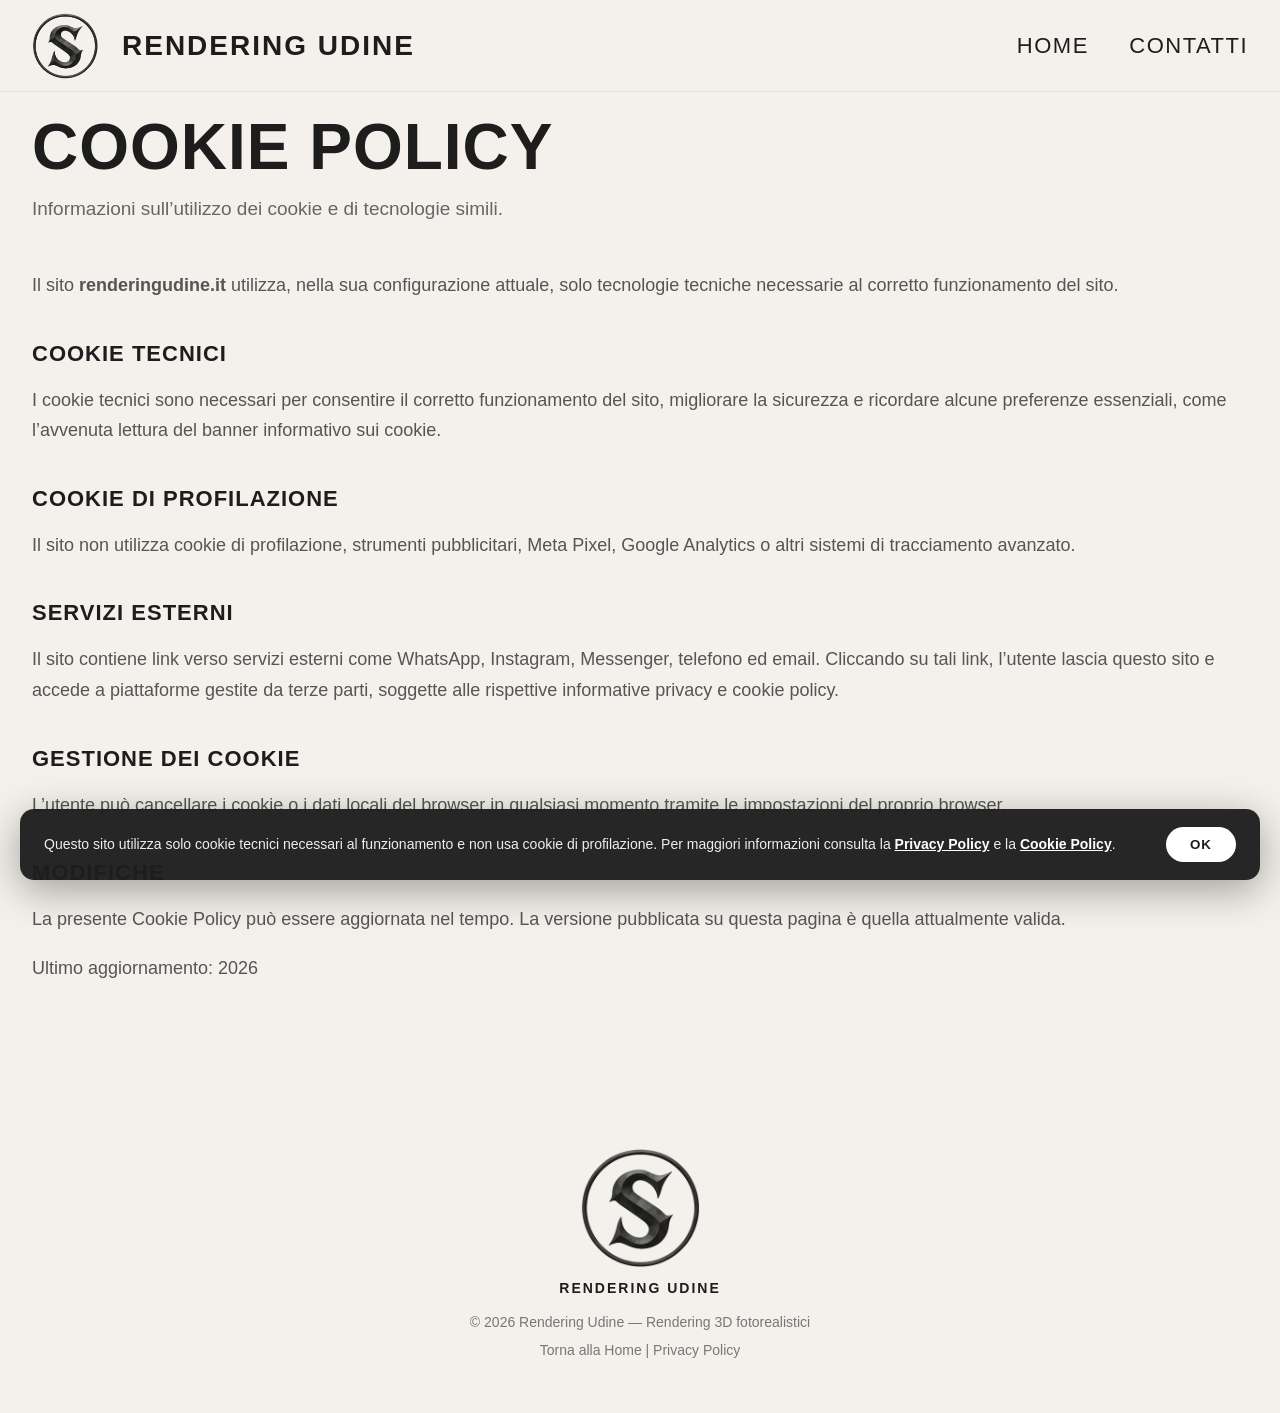
==== cookie.html @ ce7961ab "Add files via upload" ====
<!DOCTYPE html>
<html lang="it">
<head>
	<meta charset="UTF-8" />
	<meta name="viewport" content="width=device-width, initial-scale=1.0" />

	<title>Cookie Policy | Rendering Udine</title>
	<meta name="description" content="Cookie Policy del sito Rendering Udine: informazioni sui cookie tecnici e sui servizi utilizzati.">

	<link rel="stylesheet" href="style.css">
</head>

<body>

	<header>
		<div class="navbar">

			<div class="logo-area">
				<img src="assets/images/logoS.png" alt="Logo Rendering Udine" style="--w: 66px; --h: 66px; --mw: 40px; --mh: 40px;">
				<div class="logo-text">Rendering Udine</div>
			</div>

			<nav>
				<a href="index.html">Home</a>
				<a href="index.html#contatti">Contatti</a>
			</nav>

		</div>
	</header>

	<section class="privacy-page">
		<div class="section-title">
			<h2>Cookie Policy</h2>
			<p>Informazioni sull’utilizzo dei cookie e di tecnologie simili.</p>
		</div>

		<div class="privacy-content">

			<p>
				Il sito <strong>renderingudine.it</strong> utilizza, nella sua configurazione attuale,
				solo tecnologie tecniche necessarie al corretto funzionamento del sito.
			</p>

			<h3>Cookie tecnici</h3>
			<p>
				I cookie tecnici sono necessari per consentire il corretto funzionamento del sito,
				migliorare la sicurezza e ricordare alcune preferenze essenziali, come l’avvenuta
				lettura del banner informativo sui cookie.
			</p>

			<h3>Cookie di profilazione</h3>
			<p>
				Il sito non utilizza cookie di profilazione, strumenti pubblicitari, Meta Pixel,
				Google Analytics o altri sistemi di tracciamento avanzato.
			</p>

			<h3>Servizi esterni</h3>
			<p>
				Il sito contiene link verso servizi esterni come WhatsApp, Instagram, Messenger,
				telefono ed email. Cliccando su tali link, l’utente lascia questo sito e accede
				a piattaforme gestite da terze parti, soggette alle rispettive informative privacy
				e cookie policy.
			</p>

			<h3>Gestione dei cookie</h3>
			<p>
				L’utente può cancellare i cookie o i dati locali del browser in qualsiasi momento
				tramite le impostazioni del proprio browser.
			</p>

			<h3>Modifiche</h3>
			<p>
				La presente Cookie Policy può essere aggiornata nel tempo. La versione pubblicata
				su questa pagina è quella attualmente valida.
			</p>

			<p>
				Ultimo aggiornamento: 2026
			</p>

		</div>
	</section>

	<footer>
		<div class="footer-logo">
			<img src="assets/images/logoS.png" alt="Logo Rendering Udine" style="--w: 120px; --h: 120px;">
			<strong>Rendering Udine</strong>
		</div>

		<p>© 2026 Rendering Udine — Rendering 3D fotorealistici</p>

		<div class="footer-links">
			<a href="index.html">Torna alla Home</a>
			<span>|</span>
			<a href="privacy.html">Privacy Policy</a>
		</div>
	</footer>


<div id="cookie-banner" class="cookie-banner" role="dialog" aria-live="polite" aria-label="Informativa cookie">
	<div class="cookie-content">
		<p>
			Questo sito utilizza solo cookie tecnici necessari al funzionamento e non usa cookie di profilazione.
			Per maggiori informazioni consulta la
			<a href="privacy.html">Privacy Policy</a>
			e la
			<a href="cookie.html">Cookie Policy</a>.
		</p>

		<button id="accept-cookies" type="button">OK</button>
	</div>
</div>

<script>
	(function () {
		const cookieBanner = document.getElementById('cookie-banner');
		const acceptCookies = document.getElementById('accept-cookies');

		if (!cookieBanner || !acceptCookies) return;

		if (localStorage.getItem('cookieAccepted') === 'true') {
			cookieBanner.style.display = 'none';
			return;
		}

		acceptCookies.addEventListener('click', function () {
			localStorage.setItem('cookieAccepted', 'true');
			cookieBanner.style.display = 'none';
		});
	})();
</script>

</body>
</html>
---- style.css ----
* {
	margin: 0;
	padding: 0;
	box-sizing: border-box;
}

:root {
	--header-h: 92px;
	--page-w: 95vw;
	--page-max: 1900px;
}

html {
	scroll-behavior: smooth;
}

body {
	font-family: Arial, Helvetica, sans-serif;
	background: #f4f1ec;
	color: #1d1d1d;
	overflow-x: hidden;
}

img {
	width: var(--w, auto);
	height: var(--h, auto);
}

/* HEADER */
header {
	position: fixed;
	top: 0;
	left: 0;
	width: 100%;
	height: var(--header-h);
	z-index: 100;
	background: rgba(244, 241, 236, 0.94);
	backdrop-filter: blur(12px);
	border-bottom: 1px solid rgba(0,0,0,0.08);
}

.navbar {
	width: var(--page-w);
	max-width: var(--page-max);
	height: 100%;
	margin: auto;
	padding: 12px 0;
	display: flex;
	justify-content: space-between;
	align-items: center;
}

.logo-area {
	display: flex;
	align-items: center;
	gap: 24px;
}

.logo-area img {
	object-fit: contain;
}

.logo-text {
	font-size: 28px;
	font-weight: 700;
	letter-spacing: 2px;
	text-transform: uppercase;
}

nav a {
	margin-left: 36px;
	text-decoration: none;
	color: #1d1d1d;
	font-size: 22px;
	text-transform: uppercase;
	letter-spacing: 1.5px;
}

nav a:hover {
	color: #8a6a43;
}

/* HERO */
.hero {
	width: var(--page-w);
	max-width: var(--page-max);
	height: 76vh;
	min-height: 560px;
	margin: var(--header-h) auto 0;
	position: relative;
	overflow: hidden;
	display: flex;
	align-items: flex-end;
	padding: 0 70px 90px;
	color: white;
}

.hero img {
	position: absolute;
	inset: 0;
	width: 100%;
	height: 100%;
	object-fit: cover;
	object-position: center;
	z-index: 0;
}

.hero::after {
	content: "";
	position: absolute;
	inset: 0;
	background: linear-gradient(
		90deg,
		rgba(0,0,0,0.72) 0%,
		rgba(0,0,0,0.45) 42%,
		rgba(0,0,0,0.18) 100%
	);
	z-index: 1;
}

.hero-content {
	position: relative;
	z-index: 2;
	max-width: 950px;
}

.hero h1 {
	font-size: clamp(54px, 6vw, 118px);
	line-height: 0.94;
	text-transform: uppercase;
	letter-spacing: 2px;
	margin-bottom: 28px;
}

.hero p {
	font-size: 22px;
	max-width: 760px;
	line-height: 1.5;
	color: rgba(255,255,255,0.95);
}

.hero-button {
	display: inline-block;
	margin-top: 34px;
	padding: 17px 34px;
	background: white;
	color: #1d1d1d;
	text-decoration: none;
	text-transform: uppercase;
	letter-spacing: 1px;
	font-weight: 700;
	border-radius: 999px;
	transition: transform 0.25s ease, background 0.25s ease;
}

.hero-button:hover {
	transform: translateY(-3px);
	background: #e8ded0;
}

/* SEZIONI */
section:not(.hero) {
	width: var(--page-w);
	max-width: var(--page-max);
	margin: auto;
	padding: 110px 0;
}

.section-title {
	margin-bottom: 50px;
}

.section-title h2 {
	font-size: clamp(42px, 5vw, 76px);
	text-transform: uppercase;
	letter-spacing: 1px;
}

.section-title p {
	margin-top: 14px;
	color: #666;
	font-size: 19px;
}

/* GALLERY DESKTOP */
.gallery {
	display: grid;
	grid-template-columns: repeat(3, 1fr);
	gap: 32px;
}

.work {
	cursor: pointer;
	overflow: hidden;
	position: relative;
	background: #ddd;
}

.work img {
	width: 100%;
	height: 430px;
	object-fit: cover;
	display: block;
	transition: transform 0.45s ease;
}

.work:hover img {
	transform: scale(1.045);
}

/* TESTO SOPRA IMMAGINE */
.work-info {
	position: absolute;
	left: 0;
	bottom: 0;
	z-index: 4;
	padding: 18px 24px 16px;
	min-width: 58%;
	max-width: 82%;
	background: rgba(244, 241, 236, 0.22);
	backdrop-filter: blur(1px);
}

.work-info h3 {
	font-size: 19px;
	text-transform: uppercase;
	letter-spacing: 1px;
	color: #111;
}

.work-info p {
	margin-top: 6px;
	color: #222;
	font-size: 14px;
}

.mobile-gallery-arrow {
	display: none;
}

/* SERVIZI */
.services {
	display: grid;
	grid-template-columns: repeat(3, 1fr);
	gap: 48px;
	margin-top: 40px;
}

.service {
	padding: 10px 0 32px;
	border-bottom: 1px solid rgba(0,0,0,0.1);
}

.service h3 {
	font-size: 20px;
	text-transform: uppercase;
	letter-spacing: 1px;
	margin-bottom: 10px;
}

.service p {
	color: #666;
	line-height: 1.5;
	font-size: 16px;
}

/* CONTATTI */
.contact {
	border-top: 1px solid rgba(0,0,0,0.12);
	display: grid;
	grid-template-columns: 1fr 1fr;
	gap: 70px;
}

.contact h2 {
	font-size: clamp(42px, 5vw, 76px);
	text-transform: uppercase;
}

.contact p {
	font-size: 19px;
	line-height: 1.6;
	color: #555;
	margin-top: 20px;
}

.contact-details {
	margin-top: 24px;
}

.contact-details p {
	margin-top: 8px;
	font-size: 18px;
}

.contact-details a {
	color: #1d1d1d;
	text-decoration: none;
	font-weight: 700;
}

.contact-details a:hover {
	color: #8a6a43;
}

.contact-icons {
	display: flex;
	align-items: center;
	flex-wrap: wrap;
	gap: 18px;
}

.contact-icons a {
	width: 64px;
	height: 64px;
	display: inline-flex;
	align-items: center;
	justify-content: center;
	border-radius: 50%;
	background: white;
	box-shadow: 0 8px 22px rgba(0,0,0,0.08);
	transition: transform 0.25s ease;
}

.contact-icons a:hover {
	transform: translateY(-4px);
}

.contact-icons img {
	object-fit: contain;
}

/* FOOTER */
footer {
	padding: 55px 40px;
	text-align: center;
	color: #777;
	font-size: 14px;
}

.footer-logo {
	margin-bottom: 18px;
}

.footer-logo img {
	object-fit: contain;
	display: block;
	margin: 0 auto 12px;
}

.footer-logo strong {
	display: block;
	color: #1d1d1d;
	text-transform: uppercase;
	letter-spacing: 2px;
}

.footer-links {
	margin-top: 12px;
}

.footer-links a {
	color: #777;
	text-decoration: none;
	font-size: 14px;
}

.footer-links a:hover {
	color: #1d1d1d;
}

/* LIGHTBOX */
.lightbox {
	position: fixed;
	inset: 0;
	background: rgba(0,0,0,0.94);
	z-index: 999;
	display: none;
	align-items: center;
	justify-content: center;
	padding: 40px;
}

.lightbox.active {
	display: flex;
}

.lightbox-content {
	max-width: 1400px;
	width: 100%;
}

.lightbox img {
	width: 100%;
	max-height: 76vh;
	object-fit: contain;
	display: block;
}

.lightbox-text {
	color: white;
	margin-top: 18px;
	display: flex;
	justify-content: space-between;
	gap: 30px;
}

.lightbox-text h3 {
	font-size: 26px;
	text-transform: uppercase;
}

.lightbox-text p {
	color: rgba(255,255,255,0.75);
	max-width: 650px;
	line-height: 1.5;
}

.close {
	position: fixed;
	top: 25px;
	right: 35px;
	color: white;
	font-size: 42px;
	cursor: pointer;
	z-index: 1000;
}

.arrow {
	position: fixed;
	top: 50%;
	transform: translateY(-50%);
	color: white;
	font-size: 58px;
	cursor: pointer;
	z-index: 1000;
	user-select: none;
	padding: 20px;
}

.arrow.left {
	left: 25px;
}

.arrow.right {
	right: 25px;
}

.counter {
	position: fixed;
	bottom: 24px;
	left: 50%;
	transform: translateX(-50%);
	color: rgba(255,255,255,0.8);
	font-size: 15px;
	letter-spacing: 1px;
}

/* PRIVACY */
.privacy-page {
	padding-top: 180px;
	max-width: 1000px;
}

.privacy-content p {
	font-size: 18px;
	line-height: 1.7;
	color: #555;
	margin-top: 18px;
}

.privacy-content h3 {
	font-size: 22px;
	text-transform: uppercase;
	letter-spacing: 1px;
	margin-top: 40px;
	margin-bottom: 10px;
}

.privacy-content ul {
	margin-top: 18px;
	margin-left: 24px;
	line-height: 1.8;
	color: #555;
	font-size: 18px;
}

.privacy-content a {
	color: #1d1d1d;
	font-weight: 700;
	text-decoration: none;
}

.privacy-content a:hover {
	color: #8a6a43;
}

/* SCHERMI GRANDI */
@media (min-width: 1600px) {
	.work img {
		height: 520px;
	}

	.hero {
		height: 78vh;
		min-height: 640px;
	}
}

/* TABLET / PICCOLI LAPTOP */
@media (max-width: 1024px) {
	:root {
		--header-h: 88px;
		--page-w: 94vw;
	}

	.gallery,
	.services {
		grid-template-columns: repeat(2, 1fr);
	}

	.work img {
		height: 390px;
	}

	.contact {
		grid-template-columns: 1fr;
	}

	.logo-text {
		font-size: 22px;
	}

	nav a {
		font-size: 18px;
		margin-left: 24px;
	}

	.hero {
		padding: 0 42px 70px;
		min-height: 520px;
	}

	.hero h1 {
		font-size: clamp(48px, 8vw, 88px);
	}
}

/* TABLET VERTICALE */
@media (max-width: 768px) {
	:root {
		--header-h: 86px;
		--page-w: 94vw;
	}

	.navbar {
		padding: 12px 0;
	}

	.logo-area {
		gap: 14px;
	}

	.logo-text {
		font-size: 18px;
	}

	nav a {
		margin-left: 14px;
		font-size: 14px;
	}

	.hero {
		height: 68vh;
		min-height: 500px;
		padding: 0 28px 56px;
	}

	.hero-button {
		padding: 14px 22px;
		font-size: 14px;
	}

	.gallery,
	.services {
		grid-template-columns: 1fr;
	}

	.work img {
		height: 420px;
	}
}

/* SMARTPHONE */
@media (max-width: 480px) {
	:root {
		--header-h: 118px;
		--page-w: 94vw;
	}

	.navbar {
		flex-direction: column;
		gap: 10px;
		justify-content: center;
	}

	.logo-area img {
		width: var(--mw, var(--w, 40px));
		height: var(--mh, var(--h, 40px));
	}

	nav a {
		margin: 0 8px;
		font-size: 13px;
	}

	.logo-text {
		font-size: 16px;
	}

	.hero {
		height: 64vh;
		min-height: 460px;
		padding: 0 22px 46px;
	}

	.hero h1 {
		font-size: 38px;
	}

	.hero p {
		font-size: 16px;
	}

	section:not(.hero) {
		padding: 60px 0;
	}

	.gallery {
		display: grid;
		grid-template-columns: 1fr;
		gap: 26px;
	}

	.work {
		position: relative;
		overflow: hidden;
	}

	.work img {
		width: 100%;
		height: var(--mobile-h, 320px);
		object-fit: cover;
	}

	.work-info {
		left: 0;
		bottom: 0;
		min-width: 62%;
		max-width: 86%;
		padding: 14px 18px 12px;
		background: rgba(244, 241, 236, 0.22);
	}

	.work-info h3 {
		font-size: 18px;
	}

	.work-info p {
		font-size: 14px;
		margin-top: 4px;
	}

	.mobile-gallery-arrow {
		display: flex;
		position: absolute;
		top: 45%;
		transform: translateY(-50%);
		width: 42px;
		height: 42px;
		border-radius: 50%;
		border: none;
		background: rgba(255,255,255,0.88);
		color: #1d1d1d;
		font-size: 28px;
		font-weight: 700;
		align-items: center;
		justify-content: center;
		z-index: 5;
		cursor: pointer;
		box-shadow: 0 6px 18px rgba(0,0,0,0.18);
	}

	.mobile-gallery-arrow.left {
		left: 10px;
	}

	.mobile-gallery-arrow.right {
		right: 10px;
	}

	.lightbox {
		padding: 20px;
	}

	.lightbox-text {
		flex-direction: column;
	}

	.arrow {
		font-size: 42px;
		padding: 10px;
	}

	.arrow.left {
		left: 5px;
	}

	.arrow.right {
		right: 5px;
	}
}

/* SMARTPHONE PICCOLI */
@media (max-width: 320px) {
	.logo-text {
		font-size: 13px;
	}

	nav a {
		font-size: 11px;
		margin: 0 5px;
	}

	.hero h1 {
		font-size: 32px;
	}

	.hero p {
		font-size: 14px;
	}

	.work img {
		height: 270px;
	}

	.work-info {
		padding: 12px 14px 10px;
	}

	.work-info h3 {
		font-size: 16px;
	}

	.work-info p {
		font-size: 13px;
	}

	.mobile-gallery-arrow {
		width: 36px;
		height: 36px;
		font-size: 24px;
	}
}
@media (max-width: 1600px){
}


/* COOKIE BANNER */
.cookie-banner {
	position: fixed;
	left: 20px;
	right: 20px;
	bottom: 20px;
	z-index: 99999;
	background: rgba(30, 30, 30, 0.96);
	color: white;
	padding: 18px 24px;
	border-radius: 14px;
	box-shadow: 0 10px 40px rgba(0,0,0,0.35);
}

.cookie-content {
	display: flex;
	align-items: center;
	justify-content: space-between;
	gap: 20px;
}

.cookie-content p {
	margin: 0;
	font-size: 14px;
	line-height: 1.5;
	color: rgba(255,255,255,0.92);
}

.cookie-content a {
	color: white;
	text-decoration: underline;
	font-weight: 700;
}

.cookie-content button {
	background: white;
	color: #1d1d1d;
	border: 0;
	padding: 10px 24px;
	border-radius: 999px;
	cursor: pointer;
	font-weight: 700;
	text-transform: uppercase;
	letter-spacing: 1px;
}

.cookie-content button:hover {
	opacity: 0.9;
}

@media (max-width: 768px) {
	.cookie-content {
		flex-direction: column;
		align-items: flex-start;
	}

	.cookie-content button {
		width: 100%;
	}
}
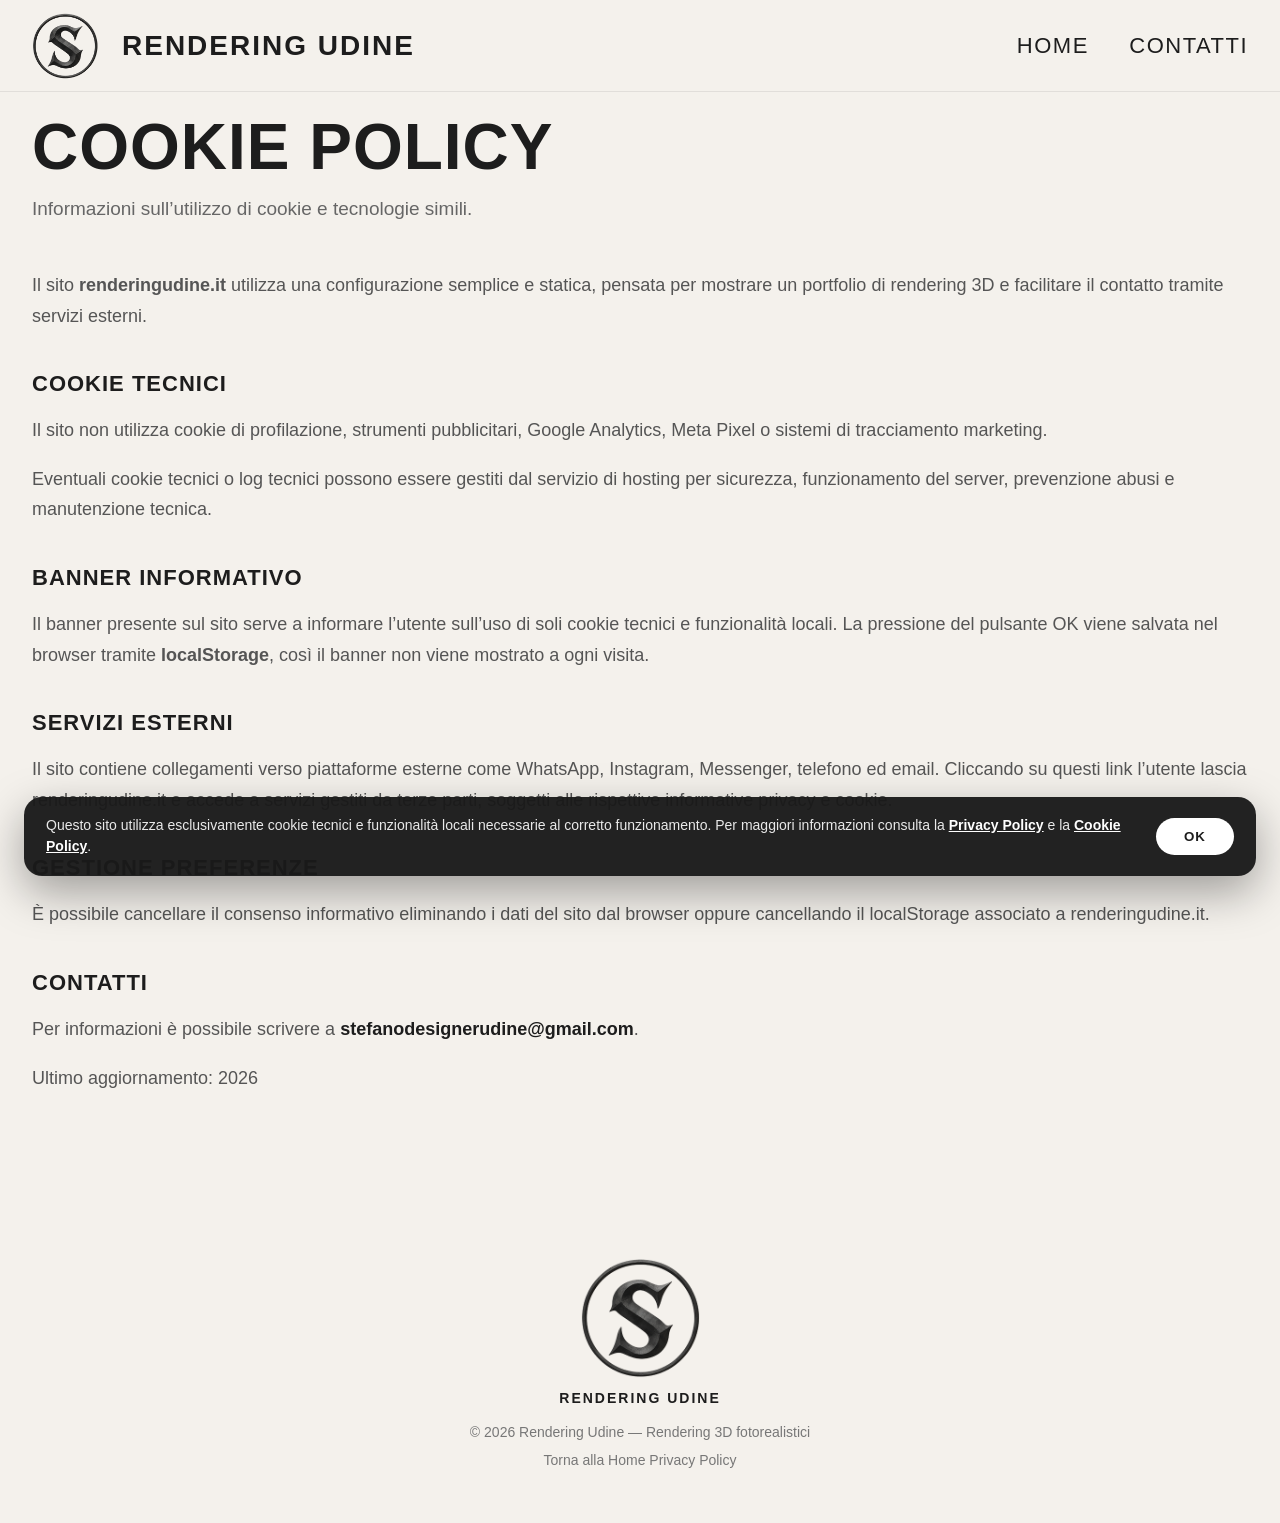
==== commit f82913ae: "Add files via upload" ====
--- a/cookie.html
+++ b/cookie.html
@@ -5,108 +5,103 @@
 	<meta name="viewport" content="width=device-width, initial-scale=1.0" />
 
 	<title>Cookie Policy | Rendering Udine</title>
-	<meta name="description" content="Cookie Policy del sito Rendering Udine: informazioni sui cookie tecnici e sui servizi utilizzati.">
+	<meta name="description" content="Cookie Policy del sito Rendering Udine: informazioni su cookie tecnici, localStorage e servizi esterni.">
+	<meta name="robots" content="index, follow">
 
+	<link rel="canonical" href="https://renderingudine.it/cookie.html">
+	<link rel="icon" type="image/png" href="assets/images/logoS.png">
 	<link rel="stylesheet" href="style.css">
 </head>
 
 <body>
 
-	<header>
-		<div class="navbar">
-
-			<div class="logo-area">
-				<img src="assets/images/logoS.png" alt="Logo Rendering Udine" style="--w: 66px; --h: 66px; --mw: 40px; --mh: 40px;">
-				<div class="logo-text">Rendering Udine</div>
-			</div>
-
-			<nav>
-				<a href="index.html">Home</a>
-				<a href="index.html#contatti">Contatti</a>
-			</nav>
-
-		</div>
-	</header>
-
-	<section class="privacy-page">
-		<div class="section-title">
-			<h2>Cookie Policy</h2>
-			<p>Informazioni sull’utilizzo dei cookie e di tecnologie simili.</p>
+<header>
+	<div class="navbar">
+		<div class="logo-area">
+			<img src="assets/images/logoS.png" alt="Logo Rendering Udine" style="--w: 66px; --h: 66px; --mw: 40px; --mh: 40px;">
+			<div class="logo-text">Rendering Udine</div>
 		</div>
 
-		<div class="privacy-content">
+		<nav>
+			<a href="index.html">Home</a>
+			<a href="index.html#contatti">Contatti</a>
+		</nav>
+	</div>
+</header>
 
-			<p>
-				Il sito <strong>renderingudine.it</strong> utilizza, nella sua configurazione attuale,
-				solo tecnologie tecniche necessarie al corretto funzionamento del sito.
-			</p>
+<section class="privacy-page">
+	<div class="section-title">
+		<h2>Cookie Policy</h2>
+		<p>Informazioni sull’utilizzo di cookie e tecnologie simili.</p>
+	</div>
 
-			<h3>Cookie tecnici</h3>
-			<p>
-				I cookie tecnici sono necessari per consentire il corretto funzionamento del sito,
-				migliorare la sicurezza e ricordare alcune preferenze essenziali, come l’avvenuta
-				lettura del banner informativo sui cookie.
-			</p>
+	<div class="privacy-content">
+		<p>
+			Il sito <strong>renderingudine.it</strong> utilizza una configurazione semplice e statica,
+			pensata per mostrare un portfolio di rendering 3D e facilitare il contatto tramite servizi esterni.
+		</p>
 
-			<h3>Cookie di profilazione</h3>
-			<p>
-				Il sito non utilizza cookie di profilazione, strumenti pubblicitari, Meta Pixel,
-				Google Analytics o altri sistemi di tracciamento avanzato.
-			</p>
+		<h3>Cookie tecnici</h3>
+		<p>
+			Il sito non utilizza cookie di profilazione, strumenti pubblicitari, Google Analytics,
+			Meta Pixel o sistemi di tracciamento marketing.
+		</p>
 
-			<h3>Servizi esterni</h3>
-			<p>
-				Il sito contiene link verso servizi esterni come WhatsApp, Instagram, Messenger,
-				telefono ed email. Cliccando su tali link, l’utente lascia questo sito e accede
-				a piattaforme gestite da terze parti, soggette alle rispettive informative privacy
-				e cookie policy.
-			</p>
+		<p>
+			Eventuali cookie tecnici o log tecnici possono essere gestiti dal servizio di hosting
+			per sicurezza, funzionamento del server, prevenzione abusi e manutenzione tecnica.
+		</p>
 
-			<h3>Gestione dei cookie</h3>
-			<p>
-				L’utente può cancellare i cookie o i dati locali del browser in qualsiasi momento
-				tramite le impostazioni del proprio browser.
-			</p>
+		<h3>Banner informativo</h3>
+		<p>
+			Il banner presente sul sito serve a informare l’utente sull’uso di soli cookie tecnici
+			e funzionalità locali. La pressione del pulsante OK viene salvata nel browser tramite
+			<strong>localStorage</strong>, così il banner non viene mostrato a ogni visita.
+		</p>
 
-			<h3>Modifiche</h3>
-			<p>
-				La presente Cookie Policy può essere aggiornata nel tempo. La versione pubblicata
-				su questa pagina è quella attualmente valida.
-			</p>
+		<h3>Servizi esterni</h3>
+		<p>
+			Il sito contiene collegamenti verso piattaforme esterne come WhatsApp, Instagram,
+			Messenger, telefono ed email. Cliccando su questi link l’utente lascia renderingudine.it
+			e accede a servizi gestiti da terze parti, soggetti alle rispettive informative privacy e cookie.
+		</p>
 
-			<p>
-				Ultimo aggiornamento: 2026
-			</p>
+		<h3>Gestione preferenze</h3>
+		<p>
+			È possibile cancellare il consenso informativo eliminando i dati del sito dal browser
+			oppure cancellando il localStorage associato a renderingudine.it.
+		</p>
 
-		</div>
-	</section>
+		<h3>Contatti</h3>
+		<p>
+			Per informazioni è possibile scrivere a
+			<a href="mailto:stefanodesignerudine@gmail.com">stefanodesignerudine@gmail.com</a>.
+		</p>
 
-	<footer>
-		<div class="footer-logo">
-			<img src="assets/images/logoS.png" alt="Logo Rendering Udine" style="--w: 120px; --h: 120px;">
-			<strong>Rendering Udine</strong>
-		</div>
+		<p>Ultimo aggiornamento: 2026</p>
+	</div>
+</section>
 
-		<p>© 2026 Rendering Udine — Rendering 3D fotorealistici</p>
+<footer>
+	<div class="footer-logo">
+		<img src="assets/images/logoS.png" alt="Logo Rendering Udine" style="--w: 120px; --h: 120px;">
+		<strong>Rendering Udine</strong>
+	</div>
 
-		<div class="footer-links">
-			<a href="index.html">Torna alla Home</a>
-			<span>|</span>
-			<a href="privacy.html">Privacy Policy</a>
-		</div>
-	</footer>
+	<p>© 2026 Rendering Udine — Rendering 3D fotorealistici</p>
 
+	<div class="footer-links">
+		<a href="index.html">Torna alla Home</a>
+		<a href="privacy.html">Privacy Policy</a>
+	</div>
+</footer>
 
 <div id="cookie-banner" class="cookie-banner" role="dialog" aria-live="polite" aria-label="Informativa cookie">
 	<div class="cookie-content">
 		<p>
-			Questo sito utilizza solo cookie tecnici necessari al funzionamento e non usa cookie di profilazione.
-			Per maggiori informazioni consulta la
-			<a href="privacy.html">Privacy Policy</a>
-			e la
-			<a href="cookie.html">Cookie Policy</a>.
+			Questo sito utilizza esclusivamente cookie tecnici e funzionalità locali necessarie al corretto funzionamento.
+			Per maggiori informazioni consulta la <a href="privacy.html">Privacy Policy</a> e la <a href="cookie.html">Cookie Policy</a>.
 		</p>
-
 		<button id="accept-cookies" type="button">OK</button>
 	</div>
 </div>
@@ -118,13 +113,13 @@
 
 		if (!cookieBanner || !acceptCookies) return;
 
-		if (localStorage.getItem('cookieAccepted') === 'true') {
+		if (localStorage.getItem('renderingUdineCookieOk') === 'true') {
 			cookieBanner.style.display = 'none';
 			return;
 		}
 
 		acceptCookies.addEventListener('click', function () {
-			localStorage.setItem('cookieAccepted', 'true');
+			localStorage.setItem('renderingUdineCookieOk', 'true');
 			cookieBanner.style.display = 'none';
 		});
 	})();
--- a/style.css
+++ b/style.css
@@ -765,58 +765,67 @@
 @media (max-width: 1600px){
 }
 
-
 /* COOKIE BANNER */
 .cookie-banner {
 	position: fixed;
-	left: 20px;
-	right: 20px;
-	bottom: 20px;
-	z-index: 99999;
-	background: rgba(30, 30, 30, 0.96);
-	color: white;
-	padding: 18px 24px;
-	border-radius: 14px;
-	box-shadow: 0 10px 40px rgba(0,0,0,0.35);
+	left: 24px;
+	right: 24px;
+	bottom: 24px;
+	z-index: 100000;
+	background: rgba(25, 25, 25, 0.96);
+	color: #ffffff;
+	border-radius: 18px;
+	box-shadow: 0 16px 45px rgba(0,0,0,0.35);
+	padding: 18px 22px;
 }
 
 .cookie-content {
+	max-width: var(--page-max);
+	margin: 0 auto;
 	display: flex;
 	align-items: center;
-	justify-content: space-between;
-	gap: 20px;
+	justify-content: space-between;	
+	gap: 22px;
 }
 
 .cookie-content p {
 	margin: 0;
 	font-size: 14px;
-	line-height: 1.5;
-	color: rgba(255,255,255,0.92);
+	line-height: 1.55;
+	color: rgba(255,255,255,0.9);
 }
 
 .cookie-content a {
-	color: white;
+	color: #ffffff;
 	text-decoration: underline;
 	font-weight: 700;
 }
 
 .cookie-content button {
-	background: white;
+	border: 0;
+	border-radius: 999px;
+	background: #ffffff;
 	color: #1d1d1d;
-	border: 0;
-	padding: 10px 24px;
-	border-radius: 999px;
+	padding: 11px 28px;
+	font-weight: 700;
+	text-transform: uppercase;
+	letter-spacing: 1px;
 	cursor: pointer;
-	font-weight: 700;
-	text-transform: uppercase;
-	letter-spacing: 1px;
+	white-space: nowrap;
 }
 
 .cookie-content button:hover {
-	opacity: 0.9;
+	background: #e8ded0;
 }
 
 @media (max-width: 768px) {
+	.cookie-banner {
+		left: 14px;
+		right: 14px;
+		bottom: 14px;
+		padding: 16px;
+	}
+
 	.cookie-content {
 		flex-direction: column;
 		align-items: flex-start;
